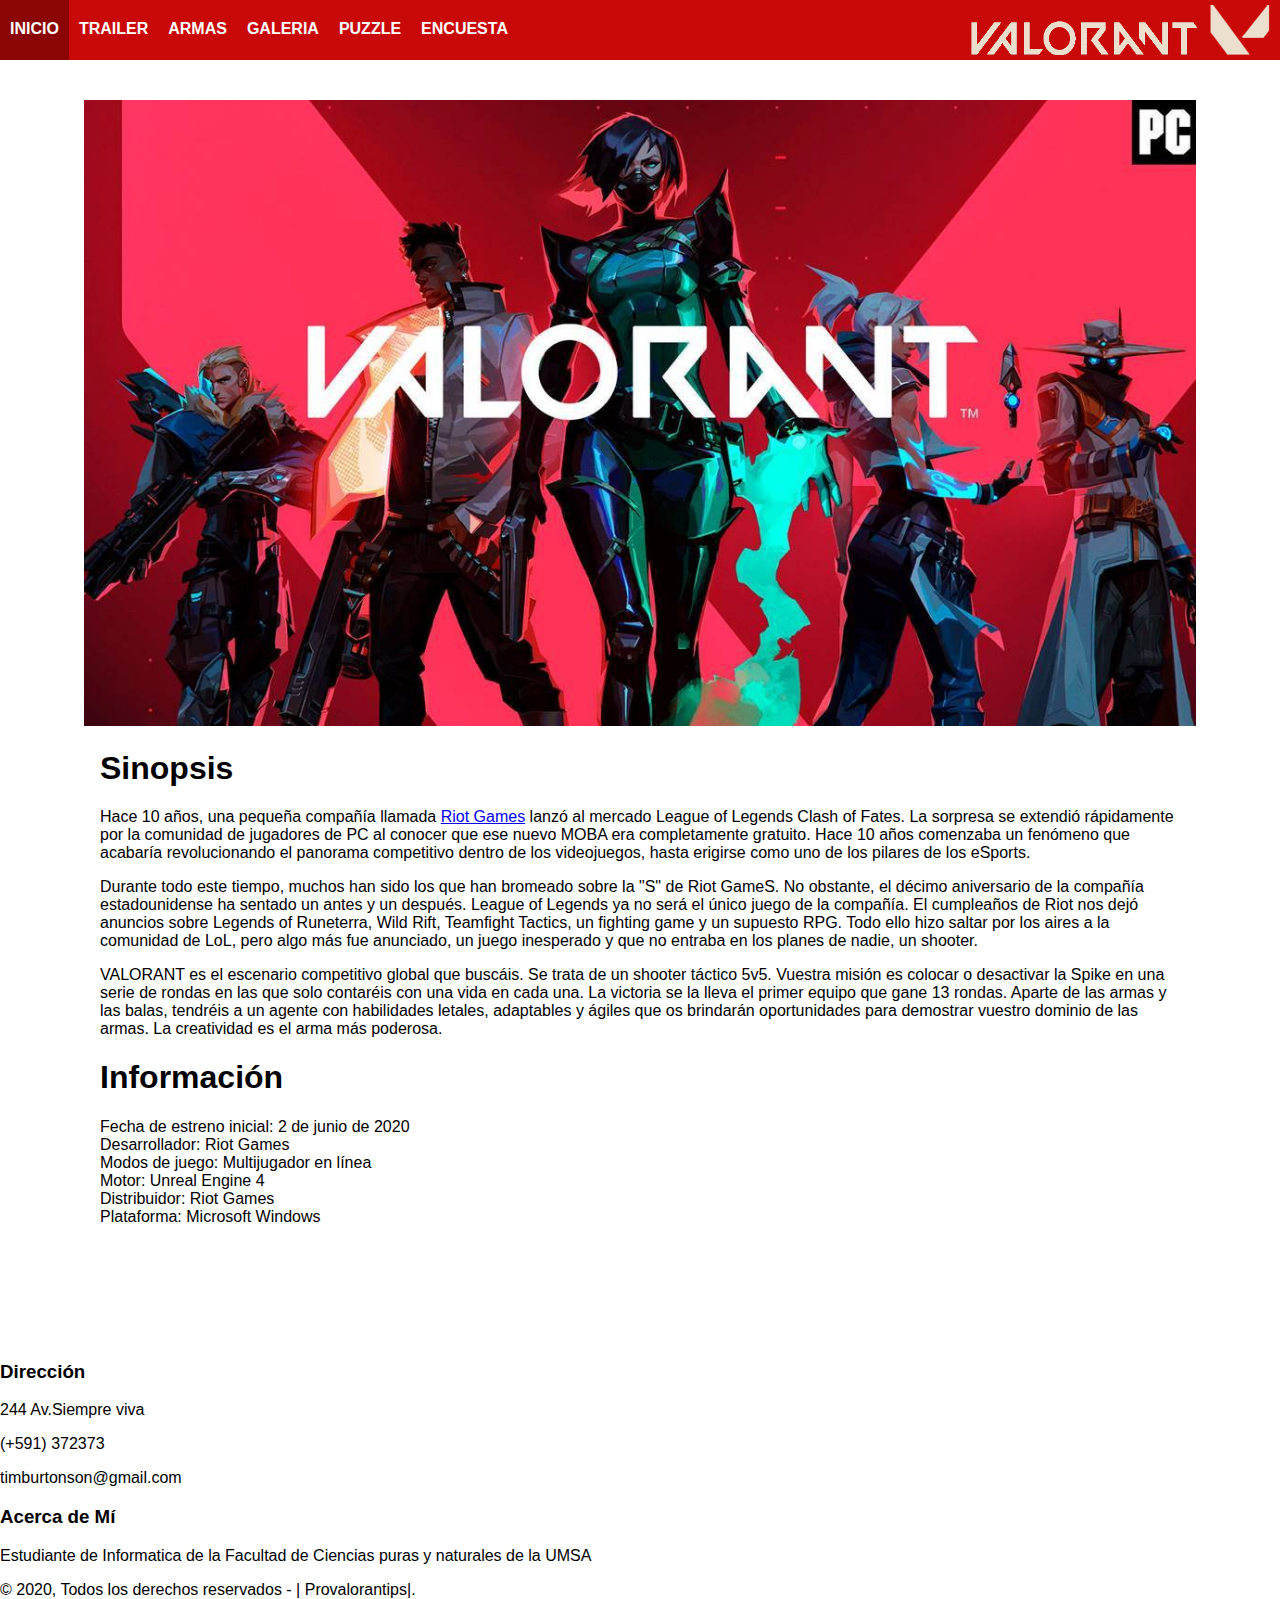
==== index.html @ c1bc54f5 "Add files via upload" ====
<!DOCTYPE html>
<html lang="es">
<head>
    <meta charset="UTF-8">
    <meta name="viewport" content="width=device-width, initial-scale=1.0">
    <title>Provalorantips</title>
    <link rel="stylesheet" href="css/style.css">
    <link rel="icon" href="img/iconvalorantred.ico">
</head>
<body>
    <header>
        <input type="checkbox" id="btn-menu">
        <label for="btn-menu"><img src="img/iconomenu4.png" alt="imgmenu" width="30"></label>
        <nav class="menu">
            <ul>
                <li><a href=""><b>INICIO</b></a></li>
                <li><a href="TRAILER.HTML"><b>TRAILER</b></a></li>
                <li><a href="ARMAS.html"><b>ARMAS</b></a></li>
                <li><a href="GALERIA.html"><b>GALERIA</b></a></li>
                <li><a href="PUZZLE.HTML"><b>PUZZLE</b></a></li>
                <li><a href="ENCUESTA.HTML"><b>ENCUESTA</b></a></li>
                <img id="iconvalorant" src="img/txtvalorant2.png" alt="iconovaloranttxt" width="200px">
                
            </ul>
        </nav>
    </header>
    <section>
        <article>
            <img class="portada" src="img/valorantportada.jpg" alt="portada de valorant" width="500" height="400">
        </article>
        <article>
            <h1>Sinopsis</h1>
            <p class="inicio">Hace 10 años, una pequeña compañía llamada <a class="linkword" href="https://www.riotgames.com/en">Riot Games</a> lanzó al mercado League of Legends Clash of Fates. La sorpresa se extendió rápidamente por la comunidad de jugadores de PC al conocer que ese nuevo MOBA era completamente gratuito. Hace 10 años comenzaba un fenómeno que acabaría revolucionando el panorama competitivo dentro de los videojuegos, hasta erigirse como uno de los pilares de los eSports.</p>
            <p class="inicio">Durante todo este tiempo, muchos han sido los que han bromeado sobre la "S" de Riot GameS. No obstante, el décimo aniversario de la compañía estadounidense ha sentado un antes y un después. League of Legends ya no será el único juego de la compañía. El cumpleaños de Riot nos dejó anuncios sobre Legends of Runeterra, Wild Rift, Teamfight Tactics, un fighting game y un supuesto RPG. Todo ello hizo saltar por los aires a la comunidad de LoL, pero algo más fue anunciado, un juego inesperado y que no entraba en los planes de nadie, un shooter.</p>
            <p class="referencia">VALORANT es el escenario competitivo global que buscáis. Se trata de un shooter táctico 5v5. Vuestra misión es colocar o desactivar la Spike en una serie de rondas en las que solo contaréis con una vida en cada una. La victoria se la lleva el primer equipo que gane 13 rondas. Aparte de las armas y las balas, tendréis a un agente con habilidades letales, adaptables y ágiles que os brindarán oportunidades para demostrar vuestro dominio de las armas.
            La creatividad es el arma más poderosa.</p>
            <h1>Información</h1>
            <p class="inicio">Fecha de estreno inicial: 2 de junio de 2020 <br>
                Desarrollador: Riot Games <br>
                Modos de juego: Multijugador en línea <br>
                Motor: Unreal Engine 4 <br>
                Distribuidor: Riot Games <br>
                Plataforma: Microsoft Windows <br>
            </p>

        </article>
    </section>
    <footer>
		<div class="footer-container">
			<div class="footer-main">
				<div class="footer-columna">
					<h3>Dirección</h3>
					<span class="fa fa-map-marker"><p>244 Av.Siempre viva </p></span>
					<span class="fa fa-phone"><p>(+591) 372373</p></span>
					<span class="fa fa-envelope"><p>timburtonson@gmail.com</p></span>
				</div>

				<div class="footer-columna">
					<h3>Acerca de Mí</h3>
					<p>Estudiante de Informatica de la Facultad de Ciencias puras y naturales de la UMSA</p>
				</div>
			</div>
		</div>

		<div class="footer-copy-redes">
			<div class="main-copy-redes">
				<div class="footer-copy">
					&copy; 2020, Todos los derechos reservados - | Provalorantips|.
				</div>
				<div class="footer-redes">
					<a href="#" class="fa fa-facebook"></a>
					<a href="#" class="fa fa-twitter"></a>
					<a href="#" class="fa fa-youtube-play"></a>
					<a href="#" class="fa fa-github"></a>
				</div>
			</div>
		</div>
	</footer>
</body>
</html>
---- css/style.css ----
body{
    margin: 0;
    font-family: Arial, Helvetica, sans-serif;
}
header{
    width:100%;
    background-color:rgb(201, 8, 8);
    position: fixed;
    top: 0;
    left: 0;
    z-index: 100;
}
#iconvalorant{
    width: 300px;
    height:50px ;
    margin-left:auto;
    margin-top: 5px;
    margin-bottom: 5px;
    padding: 0px 10px;
}

#btn-menu{
    display:none;

}
header label{
    display: none;
    width: 30px;
    height: 30px;
    padding: 10px;
    

}
header label:hover{
    cursor: pointer;
    background-color: rgba(0, 0, 0,0.3);

}
.menu ul{
    margin: 0;
    list-style: none;
    padding: 0;
    display: flex;

}

.menu li:hover{
    background: rgba(0, 0, 0,0.3);
}
.menu li a{
    display: block;
    padding: 20px 10px;
    color:#fff;
    text-decoration: none;

}
section{
    padding: 100px;
}
.portada{
    margin: auto;
    display: block;
    width: calc(100% + 16px*2);
    max-width: calc(100% + 16px*2);
    height: auto;
    margin-left: -16px;
    margin-right: -16px;
    margin-bottom: 24px;
}
.video{
    height: 0;
    overflow: hidden;
    padding-bottom: 56.25%;
    padding-top: 30px;
    position: relative;
    margin-bottom: 50px;
}
.video iframe, .video object, .video embed{
    height: 100%;
    left: 0;
    position: absolute;
    top: 0;
    width: 100%;
}
@media(max-width:768px){
    header label{
        display: block;

    }
    .menu{
        background-color:rgb(233, 37, 37);
        position: absolute;
        width: 70%;
        margin-left: -70%;
        transition:all 0.5s;
    }
    .menu ul{
        flex-direction: column;
    }
    #btn-menu:checked ~ .menu {
        margin:0;
    }
    #iconvalorant{
        width: 250px;
        margin:auto;
        padding: 15px;
        margin-bottom: 0px;
    }    
    section{
        margin-top: 50px;
        padding: 50px;
    }
    .portada{
        margin: auto;
        display: block;
        width: calc(100% + 16px*2);
        max-width: calc(100% + 16px*2);
        height: auto;
        margin-left: -16px;
        margin-right: -16px;
        margin-bottom: 24px;
        margin-top: 25px;
}
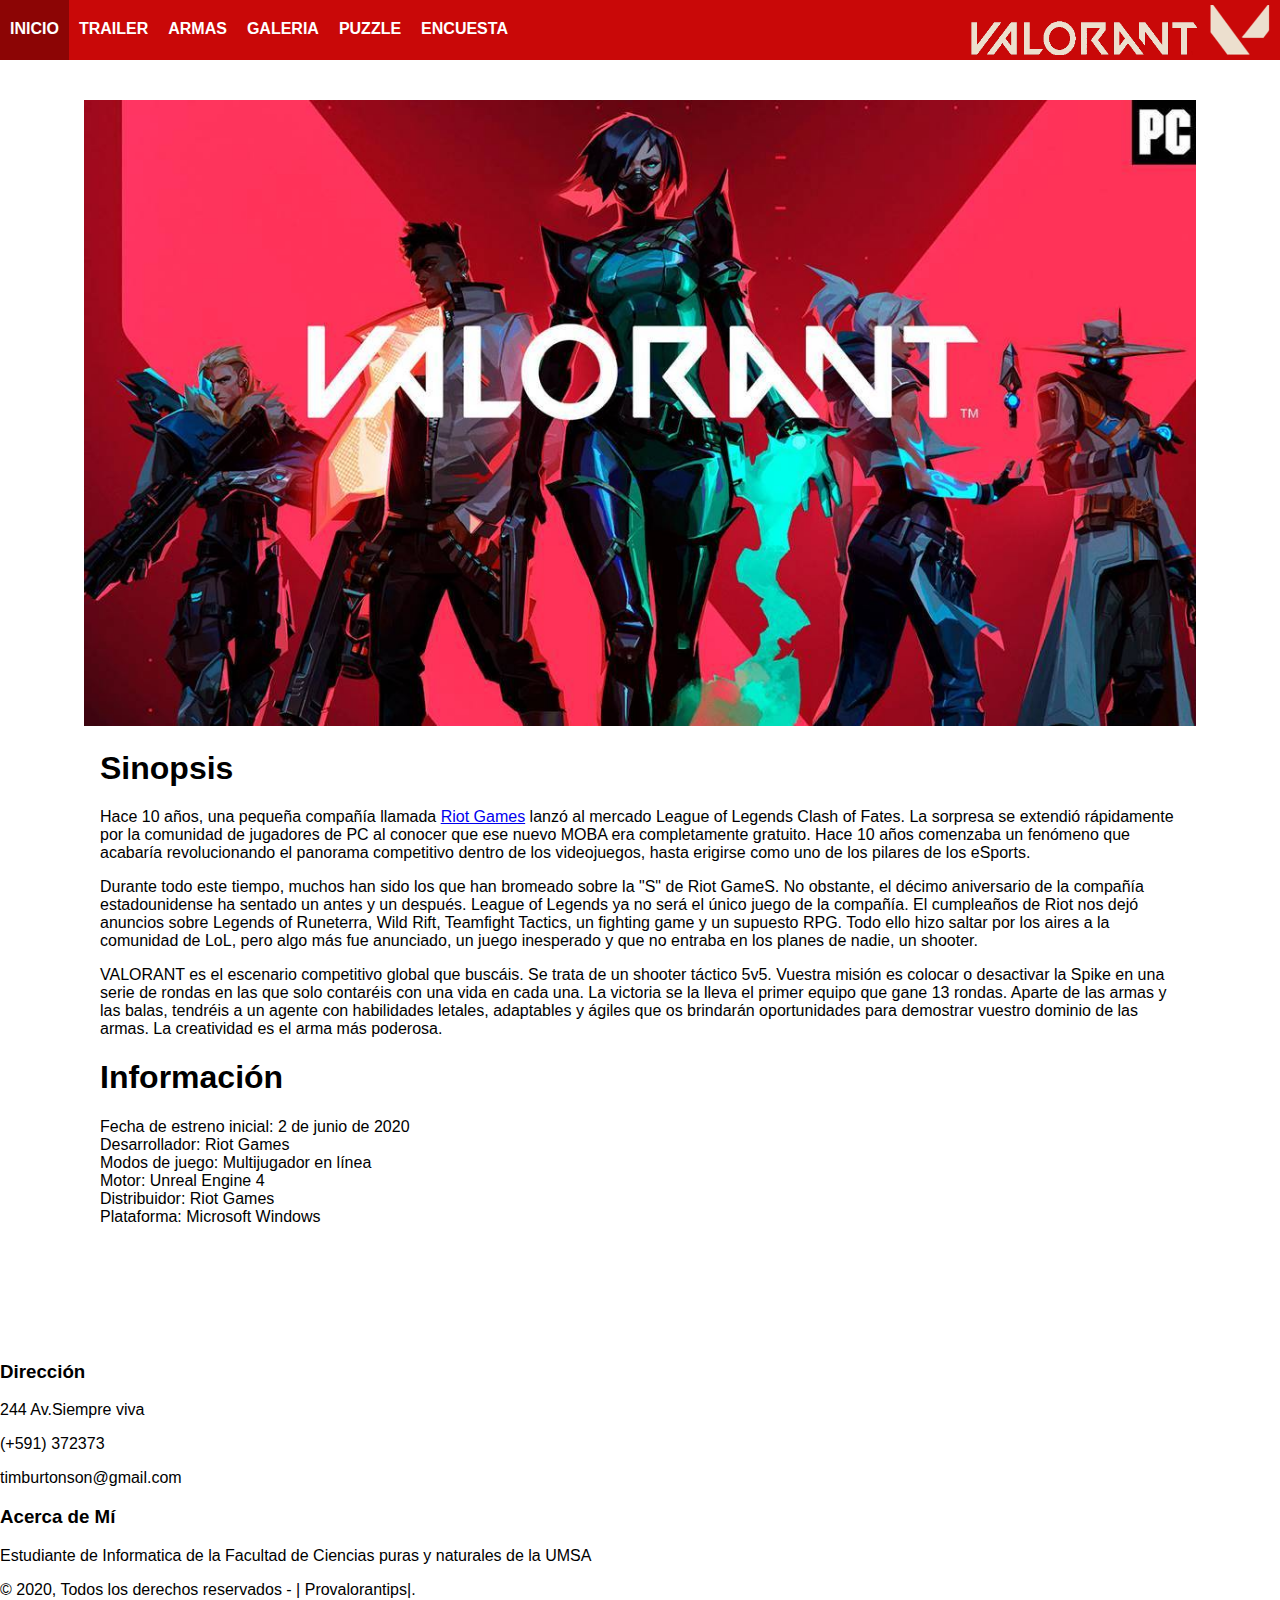
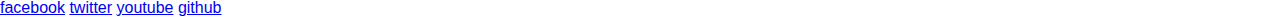
==== commit df826de7: "Update index.html" ====
--- a/index.html
+++ b/index.html
@@ -68,13 +68,13 @@
 					&copy; 2020, Todos los derechos reservados - | Provalorantips|.
 				</div>
 				<div class="footer-redes">
-					<a href="#" class="fa fa-facebook"></a>
-					<a href="#" class="fa fa-twitter"></a>
-					<a href="#" class="fa fa-youtube-play"></a>
-					<a href="#" class="fa fa-github"></a>
+					<a href="#" class="fa fa-facebook">facebook</a>
+					<a href="#" class="fa fa-twitter">twitter</a>
+					<a href="#" class="fa fa-youtube-play">youtube</a>
+					<a href="#" class="fa fa-github">github</a>
 				</div>
 			</div>
 		</div>
 	</footer>
 </body>
-</html>+</html>
--- a/css/style.css
+++ b/css/style.css
@@ -101,7 +101,7 @@
         margin:0;
     }
     #iconvalorant{
-        width: 250px;
+        width: 200px;
         margin:auto;
         padding: 15px;
         margin-bottom: 0px;
@@ -120,4 +120,5 @@
         margin-right: -16px;
         margin-bottom: 24px;
         margin-top: 25px;
-}+        }
+}
